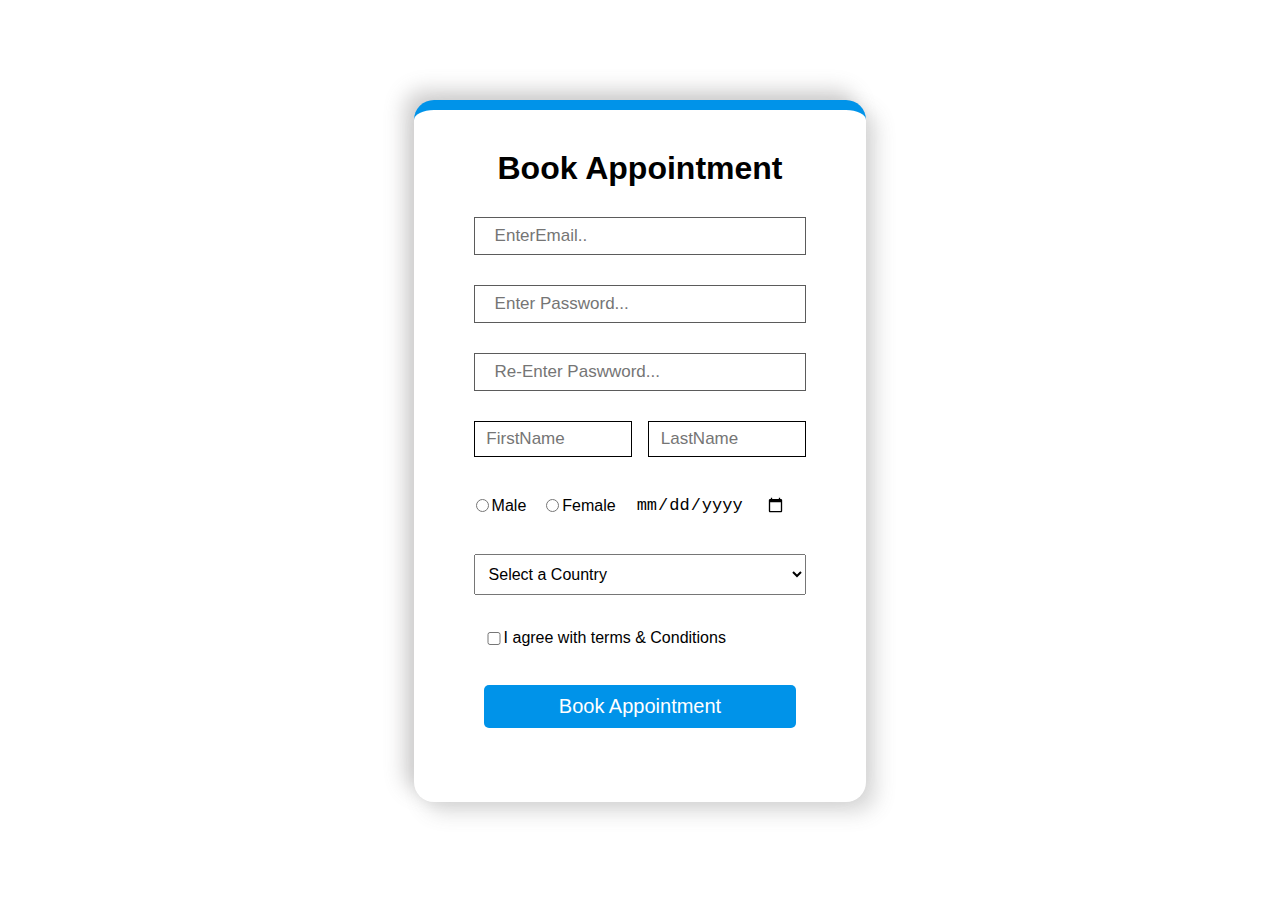
==== reg.html @ 0cf42447 "Add files via upload" ====
<!DOCTYPE html>
<html>
<head>
<title>Book Appointment</title>
<link rel="stylesheet" href="reg.css" />

</head>
<body style="background-image: url('./images/doctorbg.jpg');">
<div class="container">
<form>
    <h1>Book Appointment</h1>
        <div class="divconatiner">
        <input type="email" name="" id="" placeholder="EnterEmail.." />
        </div>
        <div class="divconatiner">
            <input type="password" name="" id="" placeholder="Enter Password..."/>
        </div>
        <div class="divconatiner">
            <input type="password" name="" id="" placeholder="Re-Enter Paswword..."> 
        </div>  
        <div class="divconatiner sub">
                <div class="divsubcontainer"> 
                <input type="text" placeholder="FirstName" />
                </div>
                <div class="divsubcontainer">
                <input type="text" name="" id="" placeholder="LastName" />
                </div> 
        </div> 
        <div class="divconatiner genderbox">
            <div class="gender" id="genderfirst">  
                 <input type="radio" name="gender" id="male" />
                 <label for="male">Male</label>  
            </div> 
            <div class="gender"> 
                <input type="radio" name="gender" id="female" />
                <label for="female">Female</label>
            </div>
            <input type="date" name="date" required/>
        </div>
    <div class="divconatiner select">
        <select>
        <option>Select a Country</option>
        <option>India</option><option>Africa</option><option>America</option>      
        <option>China</option><option>Australia</option><option>Dubai</option>
        </select> 
     </div>
        
    <div class="divconatiner checkbox">       
        <input type="checkbox" name="" id="termsandconditions" />
        <label for="termsandconditions" >I agree with terms & Conditions</label>
    </div>
    <div class="divconatiner button">
        <input type="submit" value="Book Appointment" onclick="myFunction()"/>
    </div>
</form>
</div> 
<script>
    function myFunction() {
     alert("Appotionment Booked");
 //   document.getElementById("demo").innerHTML = "";
 }
 </script>      
</body>      
 </html>
---- reg.css ----
*{
margin: 0;
padding: 0;   
 }
    
 body { 
width: 100%;    
display: flex;   
align-items: center; justify-content: center;  
font-family: 'Roboto', sans-serif;  
padding-top: 100px;
padding-bottom: 100px;    
}
    
.container{   
width: 40%;  
height: 90%;
display: flex; 
align-items: center;
justify-content: center;
 }
    
form{
width: 65%;  
padding-left: 60px;
padding-right: 60px; 
padding-top: 40px; 
background-color: white; 
border-top: 10px solid #0093E9;
padding-bottom: 40px; border-radius: 20px;   
box-shadow: 10px 10px 20px rgba(98, 98, 98, 0.24),   
    -10px -10px 20px rgba(111, 110, 110, 0.322); 
    }
form img{
width: 27px;       
margin-right:10px; opacity: 0.8;   
 }
        
form h1{
text-align: center; font-family: 'Poppins', sans-serif; margin-bottom: 30px;
}
        
.divconatiner{       
display: flex;      
 border: 1px solid rgba(0, 0, 0, 0.645); align-items: center; justify-content: flex-start; padding: 4px 10px;
margin-bottom: 30px; 
 }
        
.divconatiner input{       
 width: 85%;
 height: 99%;
 padding-top: 5px;
padding-bottom:5px; 
padding: 4px 10px;        
border: none;
outline: none;
font-size: 17px;        
}
.button input{
color: white;            
background-color: #0093E9; width: 100%;            
font-size: 20px;            
height: 100%;            
padding:10px 0; border-radius: 5px;            
}            
.button{            
border: none;            
 }            
.divsubcontainer{            
display: flex; align-items: center; justify-content: center; border: 1px solid black; width: 47%;            
padding: 3px 0;            
 }            
.divsubcontainer img{        
margin-right: 0; width: 20px; padding-left: 7px
}
.sub{
border: none;
align-items: center;            
display: flex; padding: 0;            
justify-content: space-between;
}

#termsandconditions{ 
    width: 20px;                
}
                
.checkbox{            
border: none; 
 }
                
.divconatiner select{ 
width: 100%; padding: 10px;              
}
                
.select{               
padding: 0;             
border: none;               
}             
select{             
font-size: 16px;          
}           
select option{      
font-size: 15px;
                
}
.gender{
display: flex;                  
align-items: center;                   
 justify-content: center; margin: 0 10px;
}
                    
.genderbox{
border: none;           
margin-left: -18px;       
}           
.gender input{ 
margin-right: 3px;
}
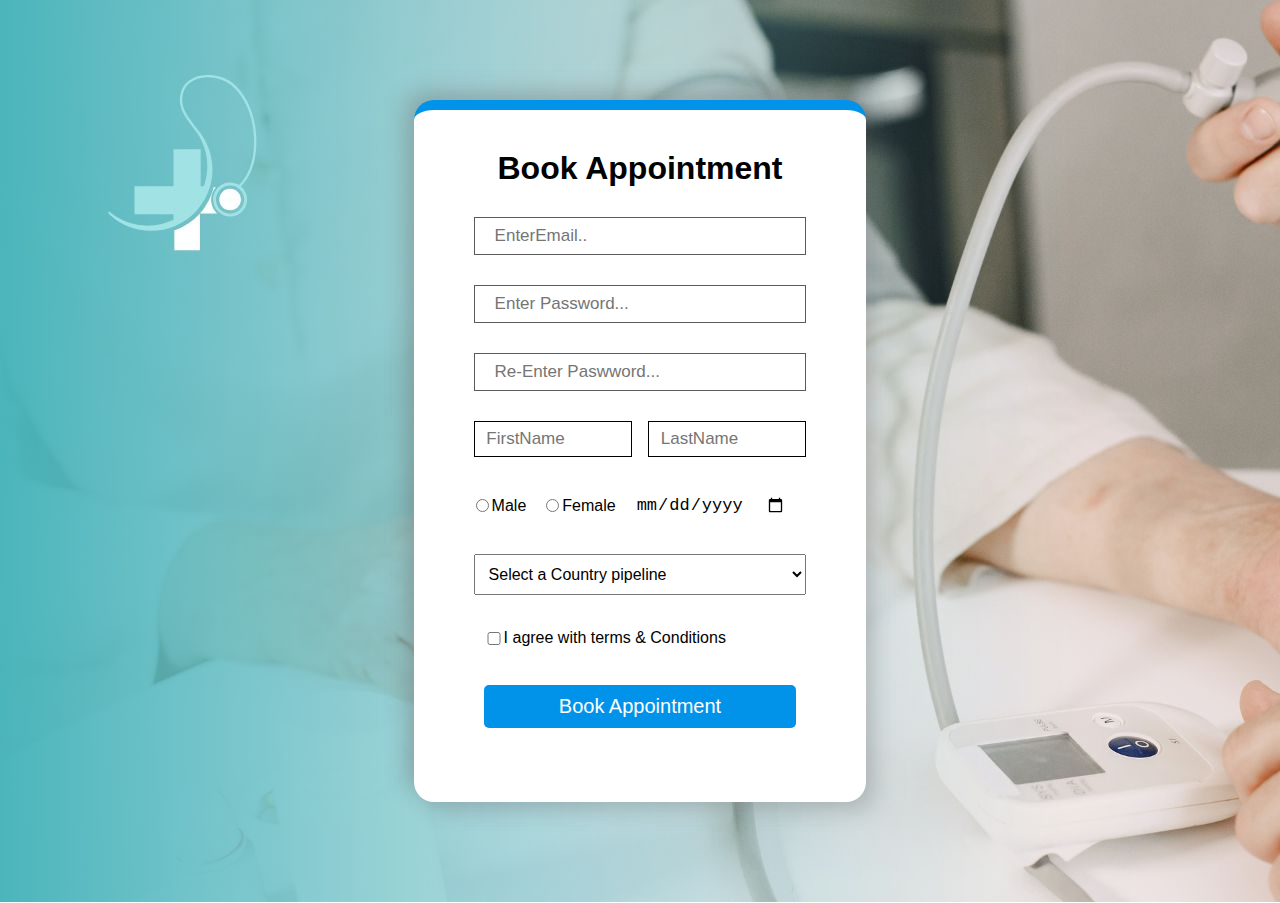
==== commit b1907a89: "Update reg.html" ====
--- a/reg.html
+++ b/reg.html
@@ -5,7 +5,7 @@
 <link rel="stylesheet" href="reg.css" />
 
 </head>
-<body style="background-image: url('./images/doctorbg.jpg');">
+<body style="background-image: url('doctorbg.jpg');">
 <div class="container">
 <form>
     <h1>Book Appointment</h1>
@@ -39,7 +39,7 @@
         </div>
     <div class="divconatiner select">
         <select>
-        <option>Select a Country</option>
+        <option>Select a Country pipeline</option>
         <option>India</option><option>Africa</option><option>America</option>      
         <option>China</option><option>Australia</option><option>Dubai</option>
         </select> 
@@ -61,4 +61,4 @@
  }
  </script>      
 </body>      
- </html>+ </html>
